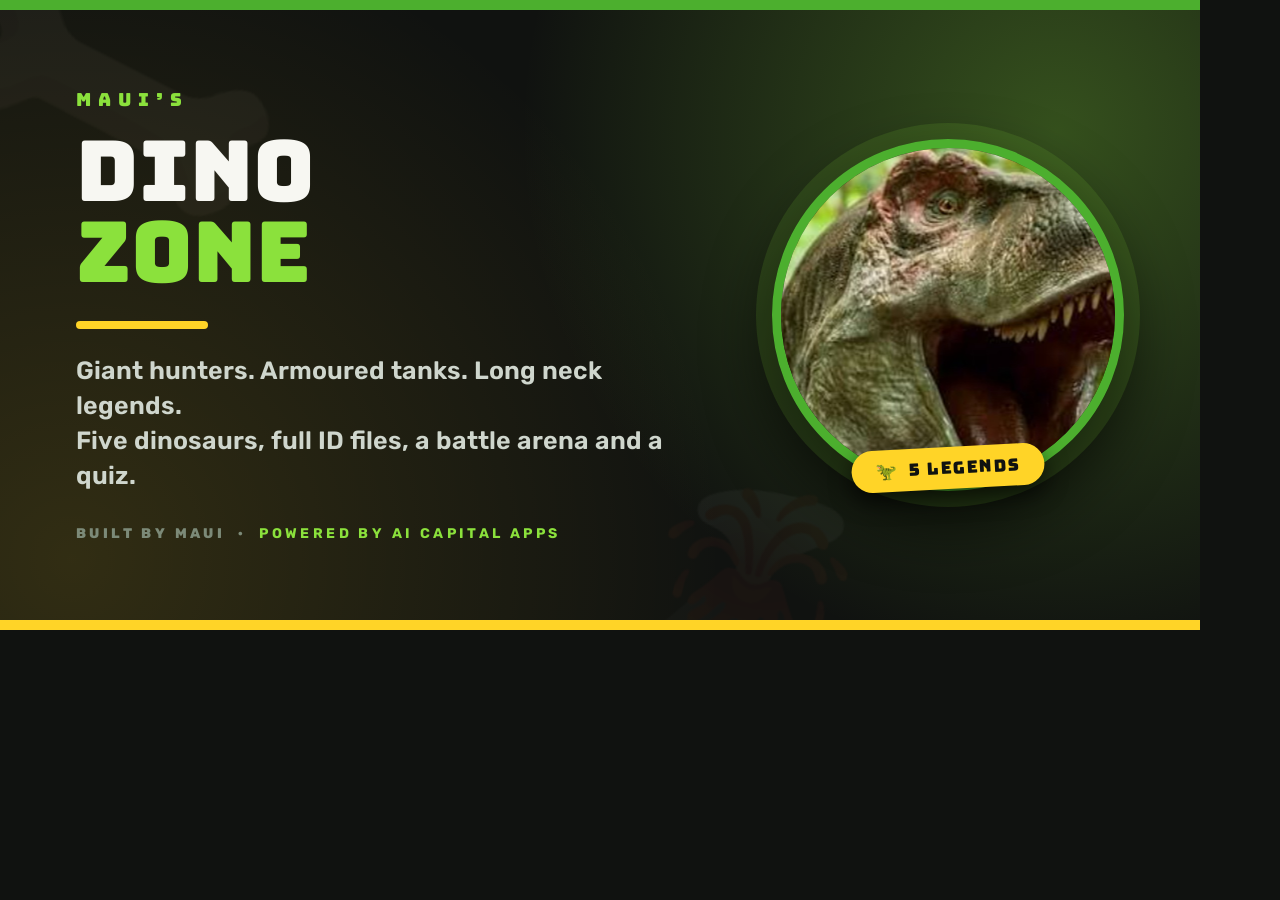
==== social-card.html @ de859c4b "Remove all dashes, add link preview card" ====
<!DOCTYPE html>
<html lang="en"><head><meta charset="UTF-8">
<title>Social card</title>
<link rel="preconnect" href="https://fonts.googleapis.com">
<link rel="preconnect" href="https://fonts.gstatic.com" crossorigin>
<link href="https://fonts.googleapis.com/css2?family=Bungee&family=Rubik:wght@400;600;800&display=swap" rel="stylesheet">
<style>
*{margin:0;padding:0;box-sizing:border-box}
html,body{background:#101210;overflow:hidden}
.card{position:relative;width:1200px;height:630px;overflow:hidden;
 background:radial-gradient(circle at 88% 20%,rgba(139,225,60,.30),transparent 46%),
            radial-gradient(circle at 6% 90%,rgba(255,212,39,.14),transparent 52%),#101210;
 padding:70px 76px;display:flex;align-items:center;justify-content:space-between;
 border-top:10px solid #4CAF2E;border-bottom:10px solid #FFD427;
 font-family:'Rubik',Arial,sans-serif}
.left{max-width:620px;position:relative;z-index:3}
.kick{font-family:'Bungee',Impact,sans-serif;font-size:18px;letter-spacing:7px;color:#8BE13C;margin-bottom:20px}
h1{font-family:'Bungee',Impact,sans-serif;font-weight:400;font-size:84px;line-height:.96;color:#F7F7F2}
h1 .g{color:#8BE13C}
.rule{width:132px;height:8px;background:#FFD427;margin:28px 0 24px;border-radius:99px}
p{font-size:25px;line-height:1.4;color:#CFD6CD;font-weight:600}
.foot{margin-top:32px;font-size:14px;letter-spacing:3.4px;color:#7C8A78;font-weight:800}
.foot b{color:#8BE13C}
.emblem{position:relative;width:352px;height:352px;flex-shrink:0;z-index:3}
.ring{position:absolute;inset:0;border-radius:50%;border:9px solid #4CAF2E;overflow:hidden;
 box-shadow:0 0 0 16px rgba(139,225,60,.12),0 28px 64px rgba(0,0,0,.75)}
.ring img{width:100%;height:100%;object-fit:cover;display:block}
.chip{position:absolute;bottom:2px;left:50%;transform:translateX(-50%) rotate(-3deg);
 background:#FFD427;color:#101210;font-family:'Bungee',Impact,sans-serif;font-size:17px;letter-spacing:1.5px;
 padding:10px 24px;border-radius:99px;white-space:nowrap;box-shadow:0 8px 22px rgba(0,0,0,.65)}
.deco{position:absolute;font-size:250px;opacity:.045;z-index:1;user-select:none}
.d1{left:-40px;top:-60px;transform:rotate(-18deg)}
.d2{right:330px;bottom:-90px;transform:rotate(14deg);font-size:200px}
</style></head><body>
<div class="card">
  <div class="deco d1">&#129460;</div>
  <div class="deco d2">&#127755;</div>
  <div class="left">
    <div class="kick">MAUI&#8217;S</div>
    <h1>DINO<br><span class="g">ZONE</span></h1>
    <div class="rule"></div>
    <p>Giant hunters. Armoured tanks. Long neck legends.<br>Five dinosaurs, full ID files, a battle arena and a quiz.</p>
    <div class="foot">BUILT BY MAUI &nbsp;&middot;&nbsp; <b>POWERED BY AI CAPITAL APPS</b></div>
  </div>
  <div class="emblem">
    <div class="ring"><img src="trex.jpg" alt=""></div>
    <div class="chip">&#129430;&nbsp; 5 LEGENDS</div>
  </div>
</div></body></html>
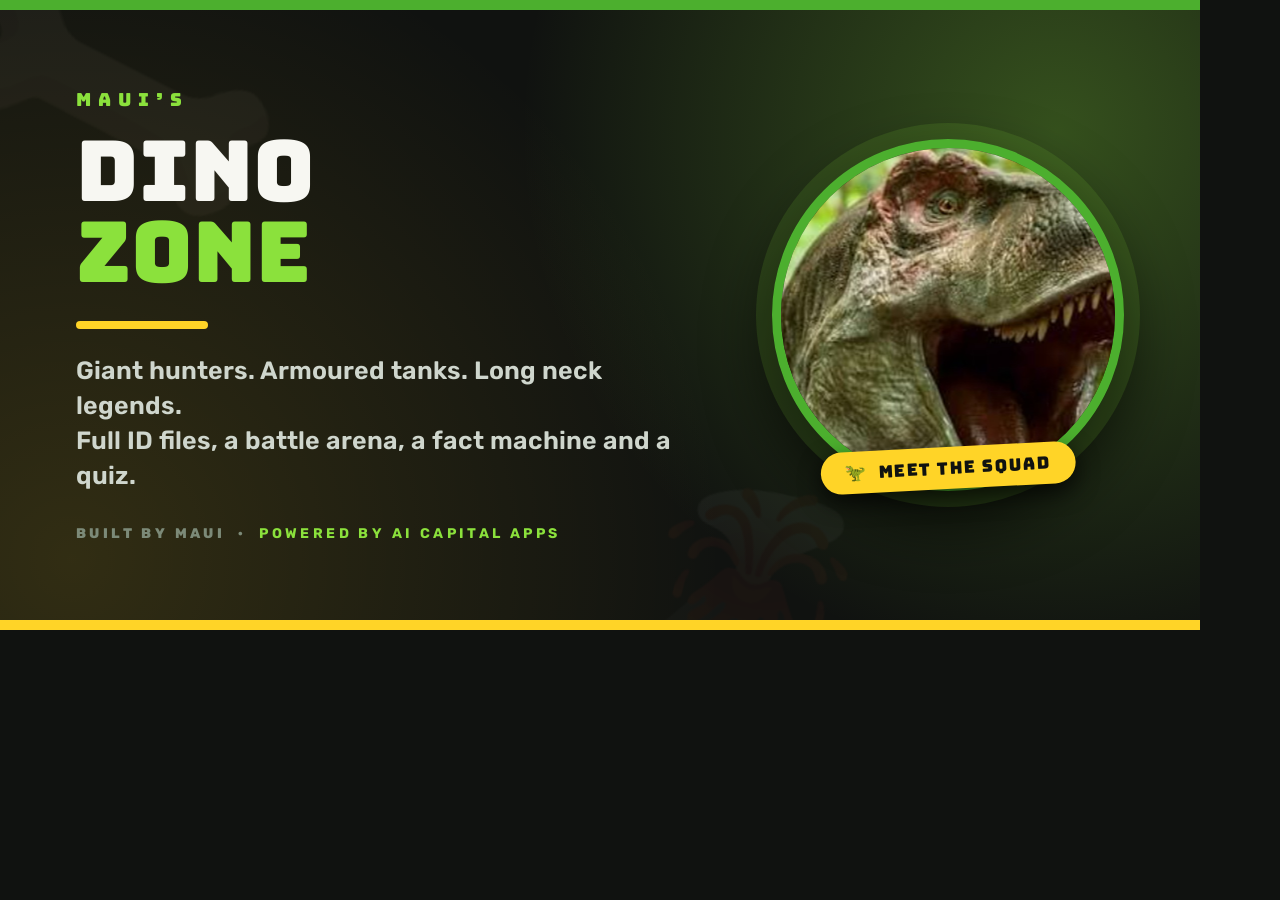
==== commit 797c25ae: "Remove fixed dinosaur count" ====
--- a/social-card.html
+++ b/social-card.html
@@ -39,11 +39,11 @@
     <div class="kick">MAUI&#8217;S</div>
     <h1>DINO<br><span class="g">ZONE</span></h1>
     <div class="rule"></div>
-    <p>Giant hunters. Armoured tanks. Long neck legends.<br>Five dinosaurs, full ID files, a battle arena and a quiz.</p>
+    <p>Giant hunters. Armoured tanks. Long neck legends.<br>Full ID files, a battle arena, a fact machine and a quiz.</p>
     <div class="foot">BUILT BY MAUI &nbsp;&middot;&nbsp; <b>POWERED BY AI CAPITAL APPS</b></div>
   </div>
   <div class="emblem">
     <div class="ring"><img src="trex.jpg" alt=""></div>
-    <div class="chip">&#129430;&nbsp; 5 LEGENDS</div>
+    <div class="chip">&#129430;&nbsp; MEET THE SQUAD</div>
   </div>
 </div></body></html>
